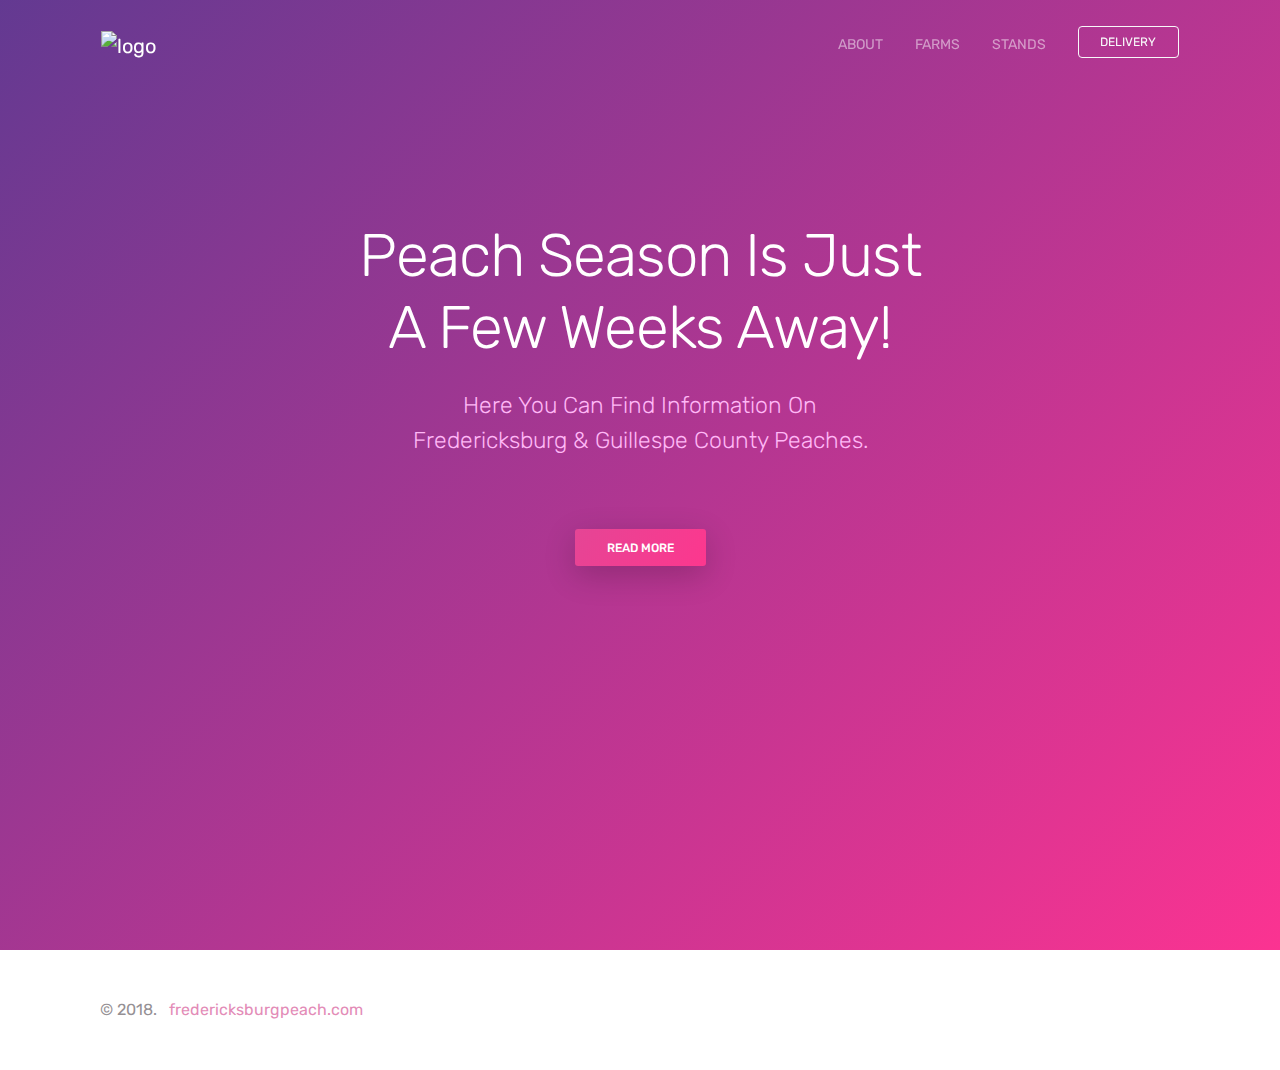
==== index.html @ 7b438104 "Add files via upload" ====
<!doctype html>
<html lang="en">
<!--

Page    : index / MobApp
Version : 1.0
Author  : Colorlib
URI     : https://colorlib.com

 -->

<head>
    <title>Fredericksburg Peach</title>
    <!-- Required meta tags -->
    <meta charset="utf-8">
    <meta name="viewport" content="width=device-width, initial-scale=1, shrink-to-fit=no">
    <meta name="description" content="Mobland - Mobile App Landing Page Template">
    <meta name="keywords" content="HTML5, bootstrap, mobile, app, landing, ios, android, responsive">

    <!-- Font -->
    <link rel="dns-prefetch" href="//fonts.googleapis.com">
    <link href="https://fonts.googleapis.com/css?family=Rubik:300,400,500" rel="stylesheet">

    <!-- Bootstrap CSS -->
    <link rel="stylesheet" href="css/bootstrap.min.css">
    <!-- Themify Icons -->
    <link rel="stylesheet" href="css/themify-icons.css">
    <!-- Owl carousel -->
    <link rel="stylesheet" href="css/owl.carousel.min.css">
    <!-- Main css -->
    <link href="css/style.css" rel="stylesheet">
</head>

<body data-spy="scroll" data-target="#navbar" data-offset="30">

    <!-- Nav Menu -->

    <div class="nav-menu fixed-top">
        <div class="container">
            <div class="row">
                <div class="col-md-12">
                    <nav class="navbar navbar-dark navbar-expand-lg">
                        <a class="navbar-brand" href="index.html"><img src="images/logo.png" class="img-fluid" alt="logo"></a> <button class="navbar-toggler" type="button" data-toggle="collapse" data-target="#navbar" aria-controls="navbar" aria-expanded="false" aria-label="Toggle navigation"> <span class="navbar-toggler-icon"></span> </button>
                        <div class="collapse navbar-collapse" id="navbar">
                            <ul class="navbar-nav ml-auto">
                              <li class="nav-item"> <a class="nav-link" href="about.html">ABOUT</a> </li>
                              <li class="nav-item"> <a class="nav-link" href="farms.html">FARMS</a> </li>
                              <li class="nav-item"> <a class="nav-link" href="stands.html">STANDS</a> </li>
                              <li class="nav-item"><a href="delivery.html" class="btn btn-outline-light my-3 my-sm-0 ml-lg-3">DELIVERY</a></li>
                            </ul>
                        </div>
                    </nav>
                </div>
            </div>
        </div>
    </div>


    <header class="bg-gradient" id="home">
        <div class="container mt-5">
          <br><br><br>  <h1>Peach Season Is Just <br> A Few Weeks Away!</h1>
            <p class="tagline">Here You Can Find Information On <br> Fredericksburg & Guillespe County Peaches.  </p>
            <br><br><br>                <a href="about.html" class="btn btn-primary">Read more</a></div> <br><br><br><br><br> <br><br><br><br><br> <br><br><br><br><br> <br>
        </div>

    </header>


















    <!-- // end .section -->
    <footer class="my-5 text-center">
        <!-- Copyright removal is not prohibited! -->

<div class="container">
                  <div class="col-lg-6 text-center text-lg-left">
        <p class="mb-5">© 2018. <a href="https://fredericksburgpeach.com" class="m-2">fredericksburgpeach.com</a>


      </p>
</div>


  </div>
    </footer>



    <!-- jQuery and Bootstrap -->
    <script src="js/jquery-3.2.1.min.js"></script>
    <script src="js/bootstrap.bundle.min.js"></script>
    <!-- Plugins JS -->
    <script src="js/owl.carousel.min.js"></script>
    <!-- Custom JS -->
    <script src="js/script.js"></script>

</body>

</html>
---- css/themify-icons.css ----
@font-face {
    font-family: 'themify';
    src: url('../fonts/themify.eot?-fvbane');
    src: url('../fonts/themify.eot?#iefix-fvbane') format('embedded-opentype'), url('../fonts/themify.woff?-fvbane') format('woff'), url('../fonts/themify.ttf?-fvbane') format('truetype'), url('../fonts/themify.svg?-fvbane#themify') format('svg');
    font-weight: normal;
    font-style: normal;
}

[class^="ti-"],
[class*=" ti-"] {
    font-family: 'themify';
    speak: none;
    font-style: normal;
    font-weight: normal;
    font-variant: normal;
    text-transform: none;
    line-height: 1;
    /* Better Font Rendering =========== */
    -webkit-font-smoothing: antialiased;
    -moz-osx-font-smoothing: grayscale;
}

.ti-wand:before {
    content: "\e600";
}

.ti-volume:before {
    content: "\e601";
}

.ti-user:before {
    content: "\e602";
}

.ti-unlock:before {
    content: "\e603";
}

.ti-unlink:before {
    content: "\e604";
}

.ti-trash:before {
    content: "\e605";
}

.ti-thought:before {
    content: "\e606";
}

.ti-target:before {
    content: "\e607";
}

.ti-tag:before {
    content: "\e608";
}

.ti-tablet:before {
    content: "\e609";
}

.ti-star:before {
    content: "\e60a";
}

.ti-spray:before {
    content: "\e60b";
}

.ti-signal:before {
    content: "\e60c";
}

.ti-shopping-cart:before {
    content: "\e60d";
}

.ti-shopping-cart-full:before {
    content: "\e60e";
}

.ti-settings:before {
    content: "\e60f";
}

.ti-search:before {
    content: "\e610";
}

.ti-zoom-in:before {
    content: "\e611";
}

.ti-zoom-out:before {
    content: "\e612";
}

.ti-cut:before {
    content: "\e613";
}

.ti-ruler:before {
    content: "\e614";
}

.ti-ruler-pencil:before {
    content: "\e615";
}

.ti-ruler-alt:before {
    content: "\e616";
}

.ti-bookmark:before {
    content: "\e617";
}

.ti-bookmark-alt:before {
    content: "\e618";
}

.ti-reload:before {
    content: "\e619";
}

.ti-plus:before {
    content: "\e61a";
}

.ti-pin:before {
    content: "\e61b";
}

.ti-pencil:before {
    content: "\e61c";
}

.ti-pencil-alt:before {
    content: "\e61d";
}

.ti-paint-roller:before {
    content: "\e61e";
}

.ti-paint-bucket:before {
    content: "\e61f";
}

.ti-na:before {
    content: "\e620";
}

.ti-mobile:before {
    content: "\e621";
}

.ti-minus:before {
    content: "\e622";
}

.ti-medall:before {
    content: "\e623";
}

.ti-medall-alt:before {
    content: "\e624";
}

.ti-marker:before {
    content: "\e625";
}

.ti-marker-alt:before {
    content: "\e626";
}

.ti-arrow-up:before {
    content: "\e627";
}

.ti-arrow-right:before {
    content: "\e628";
}

.ti-arrow-left:before {
    content: "\e629";
}

.ti-arrow-down:before {
    content: "\e62a";
}

.ti-lock:before {
    content: "\e62b";
}

.ti-location-arrow:before {
    content: "\e62c";
}

.ti-link:before {
    content: "\e62d";
}

.ti-layout:before {
    content: "\e62e";
}

.ti-layers:before {
    content: "\e62f";
}

.ti-layers-alt:before {
    content: "\e630";
}

.ti-key:before {
    content: "\e631";
}

.ti-import:before {
    content: "\e632";
}

.ti-image:before {
    content: "\e633";
}

.ti-heart:before {
    content: "\e634";
}

.ti-heart-broken:before {
    content: "\e635";
}

.ti-hand-stop:before {
    content: "\e636";
}

.ti-hand-open:before {
    content: "\e637";
}

.ti-hand-drag:before {
    content: "\e638";
}

.ti-folder:before {
    content: "\e639";
}

.ti-flag:before {
    content: "\e63a";
}

.ti-flag-alt:before {
    content: "\e63b";
}

.ti-flag-alt-2:before {
    content: "\e63c";
}

.ti-eye:before {
    content: "\e63d";
}

.ti-export:before {
    content: "\e63e";
}

.ti-exchange-vertical:before {
    content: "\e63f";
}

.ti-desktop:before {
    content: "\e640";
}

.ti-cup:before {
    content: "\e641";
}

.ti-crown:before {
    content: "\e642";
}

.ti-comments:before {
    content: "\e643";
}

.ti-comment:before {
    content: "\e644";
}

.ti-comment-alt:before {
    content: "\e645";
}

.ti-close:before {
    content: "\e646";
}

.ti-clip:before {
    content: "\e647";
}

.ti-angle-up:before {
    content: "\e648";
}

.ti-angle-right:before {
    content: "\e649";
}

.ti-angle-left:before {
    content: "\e64a";
}

.ti-angle-down:before {
    content: "\e64b";
}

.ti-check:before {
    content: "\e64c";
}

.ti-check-box:before {
    content: "\e64d";
}

.ti-camera:before {
    content: "\e64e";
}

.ti-announcement:before {
    content: "\e64f";
}

.ti-brush:before {
    content: "\e650";
}

.ti-briefcase:before {
    content: "\e651";
}

.ti-bolt:before {
    content: "\e652";
}

.ti-bolt-alt:before {
    content: "\e653";
}

.ti-blackboard:before {
    content: "\e654";
}

.ti-bag:before {
    content: "\e655";
}

.ti-move:before {
    content: "\e656";
}

.ti-arrows-vertical:before {
    content: "\e657";
}

.ti-arrows-horizontal:before {
    content: "\e658";
}

.ti-fullscreen:before {
    content: "\e659";
}

.ti-arrow-top-right:before {
    content: "\e65a";
}

.ti-arrow-top-left:before {
    content: "\e65b";
}

.ti-arrow-circle-up:before {
    content: "\e65c";
}

.ti-arrow-circle-right:before {
    content: "\e65d";
}

.ti-arrow-circle-left:before {
    content: "\e65e";
}

.ti-arrow-circle-down:before {
    content: "\e65f";
}

.ti-angle-double-up:before {
    content: "\e660";
}

.ti-angle-double-right:before {
    content: "\e661";
}

.ti-angle-double-left:before {
    content: "\e662";
}

.ti-angle-double-down:before {
    content: "\e663";
}

.ti-zip:before {
    content: "\e664";
}

.ti-world:before {
    content: "\e665";
}

.ti-wheelchair:before {
    content: "\e666";
}

.ti-view-list:before {
    content: "\e667";
}

.ti-view-list-alt:before {
    content: "\e668";
}

.ti-view-grid:before {
    content: "\e669";
}

.ti-uppercase:before {
    content: "\e66a";
}

.ti-upload:before {
    content: "\e66b";
}

.ti-underline:before {
    content: "\e66c";
}

.ti-truck:before {
    content: "\e66d";
}

.ti-timer:before {
    content: "\e66e";
}

.ti-ticket:before {
    content: "\e66f";
}

.ti-thumb-up:before {
    content: "\e670";
}

.ti-thumb-down:before {
    content: "\e671";
}

.ti-text:before {
    content: "\e672";
}

.ti-stats-up:before {
    content: "\e673";
}

.ti-stats-down:before {
    content: "\e674";
}

.ti-split-v:before {
    content: "\e675";
}

.ti-split-h:before {
    content: "\e676";
}

.ti-smallcap:before {
    content: "\e677";
}

.ti-shine:before {
    content: "\e678";
}

.ti-shift-right:before {
    content: "\e679";
}

.ti-shift-left:before {
    content: "\e67a";
}

.ti-shield:before {
    content: "\e67b";
}

.ti-notepad:before {
    content: "\e67c";
}

.ti-server:before {
    content: "\e67d";
}

.ti-quote-right:before {
    content: "\e67e";
}

.ti-quote-left:before {
    content: "\e67f";
}

.ti-pulse:before {
    content: "\e680";
}

.ti-printer:before {
    content: "\e681";
}

.ti-power-off:before {
    content: "\e682";
}

.ti-plug:before {
    content: "\e683";
}

.ti-pie-chart:before {
    content: "\e684";
}

.ti-paragraph:before {
    content: "\e685";
}

.ti-panel:before {
    content: "\e686";
}

.ti-package:before {
    content: "\e687";
}

.ti-music:before {
    content: "\e688";
}

.ti-music-alt:before {
    content: "\e689";
}

.ti-mouse:before {
    content: "\e68a";
}

.ti-mouse-alt:before {
    content: "\e68b";
}

.ti-money:before {
    content: "\e68c";
}

.ti-microphone:before {
    content: "\e68d";
}

.ti-menu:before {
    content: "\e68e";
}

.ti-menu-alt:before {
    content: "\e68f";
}

.ti-map:before {
    content: "\e690";
}

.ti-map-alt:before {
    content: "\e691";
}

.ti-loop:before {
    content: "\e692";
}

.ti-location-pin:before {
    content: "\e693";
}

.ti-list:before {
    content: "\e694";
}

.ti-light-bulb:before {
    content: "\e695";
}

.ti-Italic:before {
    content: "\e696";
}

.ti-info:before {
    content: "\e697";
}

.ti-infinite:before {
    content: "\e698";
}

.ti-id-badge:before {
    content: "\e699";
}

.ti-hummer:before {
    content: "\e69a";
}

.ti-home:before {
    content: "\e69b";
}

.ti-help:before {
    content: "\e69c";
}

.ti-headphone:before {
    content: "\e69d";
}

.ti-harddrives:before {
    content: "\e69e";
}

.ti-harddrive:before {
    content: "\e69f";
}

.ti-gift:before {
    content: "\e6a0";
}

.ti-game:before {
    content: "\e6a1";
}

.ti-filter:before {
    content: "\e6a2";
}

.ti-files:before {
    content: "\e6a3";
}

.ti-file:before {
    content: "\e6a4";
}

.ti-eraser:before {
    content: "\e6a5";
}

.ti-envelope:before {
    content: "\e6a6";
}

.ti-download:before {
    content: "\e6a7";
}

.ti-direction:before {
    content: "\e6a8";
}

.ti-direction-alt:before {
    content: "\e6a9";
}

.ti-dashboard:before {
    content: "\e6aa";
}

.ti-control-stop:before {
    content: "\e6ab";
}

.ti-control-shuffle:before {
    content: "\e6ac";
}

.ti-control-play:before {
    content: "\e6ad";
}

.ti-control-pause:before {
    content: "\e6ae";
}

.ti-control-forward:before {
    content: "\e6af";
}

.ti-control-backward:before {
    content: "\e6b0";
}

.ti-cloud:before {
    content: "\e6b1";
}

.ti-cloud-up:before {
    content: "\e6b2";
}

.ti-cloud-down:before {
    content: "\e6b3";
}

.ti-clipboard:before {
    content: "\e6b4";
}

.ti-car:before {
    content: "\e6b5";
}

.ti-calendar:before {
    content: "\e6b6";
}

.ti-book:before {
    content: "\e6b7";
}

.ti-bell:before {
    content: "\e6b8";
}

.ti-basketball:before {
    content: "\e6b9";
}

.ti-bar-chart:before {
    content: "\e6ba";
}

.ti-bar-chart-alt:before {
    content: "\e6bb";
}

.ti-back-right:before {
    content: "\e6bc";
}

.ti-back-left:before {
    content: "\e6bd";
}

.ti-arrows-corner:before {
    content: "\e6be";
}

.ti-archive:before {
    content: "\e6bf";
}

.ti-anchor:before {
    content: "\e6c0";
}

.ti-align-right:before {
    content: "\e6c1";
}

.ti-align-left:before {
    content: "\e6c2";
}

.ti-align-justify:before {
    content: "\e6c3";
}

.ti-align-center:before {
    content: "\e6c4";
}

.ti-alert:before {
    content: "\e6c5";
}

.ti-alarm-clock:before {
    content: "\e6c6";
}

.ti-agenda:before {
    content: "\e6c7";
}

.ti-write:before {
    content: "\e6c8";
}

.ti-window:before {
    content: "\e6c9";
}

.ti-widgetized:before {
    content: "\e6ca";
}

.ti-widget:before {
    content: "\e6cb";
}

.ti-widget-alt:before {
    content: "\e6cc";
}

.ti-wallet:before {
    content: "\e6cd";
}

.ti-video-clapper:before {
    content: "\e6ce";
}

.ti-video-camera:before {
    content: "\e6cf";
}

.ti-vector:before {
    content: "\e6d0";
}

.ti-themify-logo:before {
    content: "\e6d1";
}

.ti-themify-favicon:before {
    content: "\e6d2";
}

.ti-themify-favicon-alt:before {
    content: "\e6d3";
}

.ti-support:before {
    content: "\e6d4";
}

.ti-stamp:before {
    content: "\e6d5";
}

.ti-split-v-alt:before {
    content: "\e6d6";
}

.ti-slice:before {
    content: "\e6d7";
}

.ti-shortcode:before {
    content: "\e6d8";
}

.ti-shift-right-alt:before {
    content: "\e6d9";
}

.ti-shift-left-alt:before {
    content: "\e6da";
}

.ti-ruler-alt-2:before {
    content: "\e6db";
}

.ti-receipt:before {
    content: "\e6dc";
}

.ti-pin2:before {
    content: "\e6dd";
}

.ti-pin-alt:before {
    content: "\e6de";
}

.ti-pencil-alt2:before {
    content: "\e6df";
}

.ti-palette:before {
    content: "\e6e0";
}

.ti-more:before {
    content: "\e6e1";
}

.ti-more-alt:before {
    content: "\e6e2";
}

.ti-microphone-alt:before {
    content: "\e6e3";
}

.ti-magnet:before {
    content: "\e6e4";
}

.ti-line-double:before {
    content: "\e6e5";
}

.ti-line-dotted:before {
    content: "\e6e6";
}

.ti-line-dashed:before {
    content: "\e6e7";
}

.ti-layout-width-full:before {
    content: "\e6e8";
}

.ti-layout-width-default:before {
    content: "\e6e9";
}

.ti-layout-width-default-alt:before {
    content: "\e6ea";
}

.ti-layout-tab:before {
    content: "\e6eb";
}

.ti-layout-tab-window:before {
    content: "\e6ec";
}

.ti-layout-tab-v:before {
    content: "\e6ed";
}

.ti-layout-tab-min:before {
    content: "\e6ee";
}

.ti-layout-slider:before {
    content: "\e6ef";
}

.ti-layout-slider-alt:before {
    content: "\e6f0";
}

.ti-layout-sidebar-right:before {
    content: "\e6f1";
}

.ti-layout-sidebar-none:before {
    content: "\e6f2";
}

.ti-layout-sidebar-left:before {
    content: "\e6f3";
}

.ti-layout-placeholder:before {
    content: "\e6f4";
}

.ti-layout-menu:before {
    content: "\e6f5";
}

.ti-layout-menu-v:before {
    content: "\e6f6";
}

.ti-layout-menu-separated:before {
    content: "\e6f7";
}

.ti-layout-menu-full:before {
    content: "\e6f8";
}

.ti-layout-media-right-alt:before {
    content: "\e6f9";
}

.ti-layout-media-right:before {
    content: "\e6fa";
}

.ti-layout-media-overlay:before {
    content: "\e6fb";
}

.ti-layout-media-overlay-alt:before {
    content: "\e6fc";
}

.ti-layout-media-overlay-alt-2:before {
    content: "\e6fd";
}

.ti-layout-media-left-alt:before {
    content: "\e6fe";
}

.ti-layout-media-left:before {
    content: "\e6ff";
}

.ti-layout-media-center-alt:before {
    content: "\e700";
}

.ti-layout-media-center:before {
    content: "\e701";
}

.ti-layout-list-thumb:before {
    content: "\e702";
}

.ti-layout-list-thumb-alt:before {
    content: "\e703";
}

.ti-layout-list-post:before {
    content: "\e704";
}

.ti-layout-list-large-image:before {
    content: "\e705";
}

.ti-layout-line-solid:before {
    content: "\e706";
}

.ti-layout-grid4:before {
    content: "\e707";
}

.ti-layout-grid3:before {
    content: "\e708";
}

.ti-layout-grid2:before {
    content: "\e709";
}

.ti-layout-grid2-thumb:before {
    content: "\e70a";
}

.ti-layout-cta-right:before {
    content: "\e70b";
}

.ti-layout-cta-left:before {
    content: "\e70c";
}

.ti-layout-cta-center:before {
    content: "\e70d";
}

.ti-layout-cta-btn-right:before {
    content: "\e70e";
}

.ti-layout-cta-btn-left:before {
    content: "\e70f";
}

.ti-layout-column4:before {
    content: "\e710";
}

.ti-layout-column3:before {
    content: "\e711";
}

.ti-layout-column2:before {
    content: "\e712";
}

.ti-layout-accordion-separated:before {
    content: "\e713";
}

.ti-layout-accordion-merged:before {
    content: "\e714";
}

.ti-layout-accordion-list:before {
    content: "\e715";
}

.ti-ink-pen:before {
    content: "\e716";
}

.ti-info-alt:before {
    content: "\e717";
}

.ti-help-alt:before {
    content: "\e718";
}

.ti-headphone-alt:before {
    content: "\e719";
}

.ti-hand-point-up:before {
    content: "\e71a";
}

.ti-hand-point-right:before {
    content: "\e71b";
}

.ti-hand-point-left:before {
    content: "\e71c";
}

.ti-hand-point-down:before {
    content: "\e71d";
}

.ti-gallery:before {
    content: "\e71e";
}

.ti-face-smile:before {
    content: "\e71f";
}

.ti-face-sad:before {
    content: "\e720";
}

.ti-credit-card:before {
    content: "\e721";
}

.ti-control-skip-forward:before {
    content: "\e722";
}

.ti-control-skip-backward:before {
    content: "\e723";
}

.ti-control-record:before {
    content: "\e724";
}

.ti-control-eject:before {
    content: "\e725";
}

.ti-comments-smiley:before {
    content: "\e726";
}

.ti-brush-alt:before {
    content: "\e727";
}

.ti-youtube:before {
    content: "\e728";
}

.ti-vimeo:before {
    content: "\e729";
}

.ti-twitter:before {
    content: "\e72a";
}

.ti-time:before {
    content: "\e72b";
}

.ti-tumblr:before {
    content: "\e72c";
}

.ti-skype:before {
    content: "\e72d";
}

.ti-share:before {
    content: "\e72e";
}

.ti-share-alt:before {
    content: "\e72f";
}

.ti-rocket:before {
    content: "\e730";
}

.ti-pinterest:before {
    content: "\e731";
}

.ti-new-window:before {
    content: "\e732";
}

.ti-microsoft:before {
    content: "\e733";
}

.ti-list-ol:before {
    content: "\e734";
}

.ti-linkedin:before {
    content: "\e735";
}

.ti-layout-sidebar-2:before {
    content: "\e736";
}

.ti-layout-grid4-alt:before {
    content: "\e737";
}

.ti-layout-grid3-alt:before {
    content: "\e738";
}

.ti-layout-grid2-alt:before {
    content: "\e739";
}

.ti-layout-column4-alt:before {
    content: "\e73a";
}

.ti-layout-column3-alt:before {
    content: "\e73b";
}

.ti-layout-column2-alt:before {
    content: "\e73c";
}

.ti-instagram:before {
    content: "\e73d";
}

.ti-google:before {
    content: "\e73e";
}

.ti-github:before {
    content: "\e73f";
}

.ti-flickr:before {
    content: "\e740";
}

.ti-facebook:before {
    content: "\e741";
}

.ti-dropbox:before {
    content: "\e742";
}

.ti-dribbble:before {
    content: "\e743";
}

.ti-apple:before {
    content: "\e744";
}

.ti-android:before {
    content: "\e745";
}

.ti-save:before {
    content: "\e746";
}

.ti-save-alt:before {
    content: "\e747";
}

.ti-yahoo:before {
    content: "\e748";
}

.ti-wordpress:before {
    content: "\e749";
}

.ti-vimeo-alt:before {
    content: "\e74a";
}

.ti-twitter-alt:before {
    content: "\e74b";
}

.ti-tumblr-alt:before {
    content: "\e74c";
}

.ti-trello:before {
    content: "\e74d";
}

.ti-stack-overflow:before {
    content: "\e74e";
}

.ti-soundcloud:before {
    content: "\e74f";
}

.ti-sharethis:before {
    content: "\e750";
}

.ti-sharethis-alt:before {
    content: "\e751";
}

.ti-reddit:before {
    content: "\e752";
}

.ti-pinterest-alt:before {
    content: "\e753";
}

.ti-microsoft-alt:before {
    content: "\e754";
}

.ti-linux:before {
    content: "\e755";
}

.ti-jsfiddle:before {
    content: "\e756";
}

.ti-joomla:before {
    content: "\e757";
}

.ti-html5:before {
    content: "\e758";
}

.ti-flickr-alt:before {
    content: "\e759";
}

.ti-email:before {
    content: "\e75a";
}

.ti-drupal:before {
    content: "\e75b";
}

.ti-dropbox-alt:before {
    content: "\e75c";
}

.ti-css3:before {
    content: "\e75d";
}

.ti-rss:before {
    content: "\e75e";
}

.ti-rss-alt:before {
    content: "\e75f";
}

.ti-lg {
    font-size: 1.33333333em;
    line-height: 0.75em;
    vertical-align: -15%;
}

.ti-2x {
    font-size: 2em;
}

.ti-3x {
    font-size: 3em;
}

.ti-4x {
    font-size: 4em;
}

.ti-5x {
    font-size: 5em;
}
---- css/style.css ----
@charset "UTF-8";

/*

Style   : MobApp CSS
Version : 1.0
Author  : Surjith S M
URI     : https://surjithctly.in/

Copyright © All rights Reserved

*/


/*------------------------
[TABLE OF CONTENTS]

1. GLOBAL STYLES
2. NAVBAR
3. HERO
4. TABS
5. TESTIMONIALS
6. IMAGE GALLERY
7. PRICING
8. CALL TO ACTION
9. FOOTER

------------------------*/


/* GLOBAL
----------------------*/

body {
    font-family: 'Rubik', sans-serif;
    position: relative;
}

a {
    color: #e38cb7;
}

a:hover,
a:focus {
    color: #d6619c;
}

h1 {
    font-size: 60px;
    font-weight: 300;
    letter-spacing: -1px;
    margin-bottom: 1.5rem;
}

h2 {
    font-size: 45px;
    font-weight: 300;
    color: #633991;
    letter-spacing: -1px;
    margin-bottom: 1rem;
}

h3 {
    color: #633991;
    font-size: 33px;
    font-weight: 500;
}

h4 {
    font-size: 20px;
    font-weight: 500;
    color: #633991;
}

h5 {
    font-size: 28px;
    font-weight: 300;
    color: #633991;
    margin-bottom: 0.7rem;
}

p {
    color: #959094;
}

p.lead {
    color: #e38cb7;
    margin-bottom: 2rem;
}

.text-primary {
    color: #e38cb7 !important;
}

.light-font {
    font-weight: 300;
}

.btn {
    font-size: 12px;
    font-weight: 400;
    text-transform: uppercase;
    padding: 0.375rem 1.35rem;
    transition: all 0.3s ease;
}

.btn-outline-light:hover {
    color: #d6619c;
}

.btn-primary {
    border-radius: 3px;
    background-image: -moz-linear-gradient( 122deg, #e54595 0%, #fd378e 100%);
    background-image: -webkit-linear-gradient( 122deg, #e54595 0%, #fd378e 100%);
    background-image: -ms-linear-gradient( 122deg, #e54595 0%, #fd378e 100%);
    background-image: linear-gradient( 122deg, #e54595 0%, #fd378e 100%);
    box-shadow: 0px 9px 32px 0px rgba(0, 0, 0, 0.2);
    font-weight: 500;
    padding: 0.6rem 2rem;
    border: 0;
}

.btn-primary:hover,
.btn-primary:focus,
.btn-primary:active,
.btn-primary:not([disabled]):not(.disabled).active,
.btn-primary:not([disabled]):not(.disabled):active,
.show>.btn-primary.dropdown-toggle {
    background-image: linear-gradient( 122deg, #fd378e 0%, #e54595 100%);
    box-shadow: 0px 9px 32px 0px rgba(0, 0, 0, 0.3);
    color: #FFF;
}

.btn-light {
    border-radius: 3px;
    background: #FFF;
    box-shadow: 0px 9px 32px 0px rgba(0, 0, 0, 0.26);
    font-size: 14px;
    font-weight: 500;
    color: #633991;
    margin: 0.5rem;
    padding: 0.7rem 1.6rem;
    line-height: 1.8;
}

.btn-group-lg>.btn,
.btn-lg {
    padding: 0.8rem 1rem;
    font-size: 15px;
}

.light-bg {
    background-color: #faf6fb;
}

.section {
    padding: 80px 0;
}

.section-title {
    text-align: center;
    margin-bottom: 3rem;
}

.section-title small {
    color: #998a9b;
}

@media (max-width:767px) {
    h1 {
        font-size: 40px;
    }
    h2 {
        font-size: 30px;
    }
}


/* NAVBAR
----------------------*/

.nav-menu {
    padding: 1rem 0;
    transition: all 0.3s ease;
}

.nav-menu.is-scrolling,
.nav-menu.menu-is-open {
    background-color: rgb(74, 13, 143);
    background: -moz-linear-gradient(135deg, rgb(74, 13, 143) 0%, rgb(250, 42, 143) 100%);
    background: -webkit-linear-gradient(135deg, rgb(74, 13, 143) 0%, rgb(250, 42, 143) 100%);
    background: linear-gradient(135deg, rgb(74, 13, 143) 0%, rgb(250, 42, 143) 100%);
    -webkit-box-shadow: 0px 5px 23px 0px rgba(0, 0, 0, 0.1);
    -moz-box-shadow: 0px 5px 23px 0px rgba(0, 0, 0, 0.1);
    box-shadow: 0px 5px 23px 0px rgba(0, 0, 0, 0.1);
}

.nav-menu.is-scrolling {
    padding: 0;
}

.navbar-nav .nav-link {
    position: relative;
}

@media (min-width: 992px) {
    .navbar-expand-lg .navbar-nav .nav-link {
        padding-right: 1rem;
        padding-left: 1rem;
        font-size: 14px;
    }
    .navbar-nav>.nav-item>.nav-link.active:after {
        content: "";
        border-bottom: 2px solid #cd99d4;
        left: 1rem;
        right: 1rem;
        bottom: 5px;
        height: 1px;
        position: absolute;
    }
}

@media (max-width:991px) {
    .navbar-nav.is-scrolling {
        padding-bottom: 1rem;
    }
    .navbar-nav .nav-item {
        text-align: center;
    }
}


/* HERO
----------------------*/

header {
    padding: 100px 0 0;
    text-align: center;
    color: #FFF;
}

.bg-gradient {
    background-image: -moz-linear-gradient( 135deg, rgba(60, 8, 118, 0.8) 0%, rgba(250, 0, 118, 0.8) 100%);
    background-image: -webkit-linear-gradient( 135deg, rgba(60, 8, 118, 0.8) 0%, rgba(250, 0, 118, 0.8) 100%);
    background-image: -ms-linear-gradient( 135deg, rgba(60, 8, 118, 0.8) 0%, rgba(250, 0, 118, 0.8) 100%);
    background-image: linear-gradient( 135deg, rgba(60, 8, 118, 0.8) 0%, rgba(250, 0, 118, 0.8) 100%);
}

.tagline {
    font-size: 23px;
    font-weight: 300;
    color: #ffb8f6;
    max-width: 800px;
    margin: 0 auto;
}

.img-holder {
    height: 0;
    padding-bottom: 33%;
    overflow: hidden;
}

@media (max-width:1200px) {
    .img-holder {
        padding-bottom: 50%;
    }
}

@media (max-width:767px) {
    .tagline {
        font-size: 17px;
    }
    .img-holder {
        padding-bottom: 100%;
    }
}


/* FEATURES
----------------------*/

.gradient-fill:before {
    color: #fc73b4;
    background: -moz-linear-gradient(top, #9477b4 0%, #fc73b4 100%);
    background: -webkit-linear-gradient(top, #9477b4 0%, #fc73b4 100%);
    background: linear-gradient(to bottom, #9477b4 0%, #fc73b4 100%);
    -webkit-background-clip: text;
    background-clip: text;
    -webkit-text-fill-color: transparent;
}

.card.features {
    border: 0;
    border-radius: 3px;
    box-shadow: 0px 5px 7px 0px rgba(0, 0, 0, 0.04);
    transition: all 0.3s ease;
}

@media (max-width:991px) {
    .card.features {
        margin-bottom: 2rem;
    }
    [class^="col-"]:last-child .card.features {
        margin-bottom: 0;
    }
}

.card.features:before {
    content: "";
    position: absolute;
    width: 3px;
    color: #fc73b4;
    background: -moz-linear-gradient(top, #9477b4 0%, #fc73b4 100%);
    background: -webkit-linear-gradient(top, #9477b4 0%, #fc73b4 100%);
    background: linear-gradient(to bottom, #9477b4 0%, #fc73b4 100%);
    top: 0;
    bottom: 0;
    left: 0;
}

.card-text {
    font-size: 14px;
}

.card.features:hover {
    transform: translateY(-3px);
    -moz-box-shadow: 0px 5px 30px 0px rgba(0, 0, 0, 0.08);
    -webkit-box-shadow: 0px 5px 30px 0px rgba(0, 0, 0, 0.08);
    box-shadow: 0px 5px 30px 0px rgba(0, 0, 0, 0.08);
}

.box-icon {
    box-shadow: 0px 0px 43px 0px rgba(0, 0, 0, 0.14);
    padding: 10px;
    width: 70px;
    border-radius: 3px;
    margin-bottom: 1.5rem;
    background-color: #FFF;
}

.circle-icon {
    box-shadow: 0px 9px 32px 0px rgba(0, 0, 0, 0.07);
    padding: 10px;
    width: 100px;
    height: 100px;
    border-radius: 50%;
    margin-bottom: 1.5rem;
    background-color: #FFF;
    color: #f5378e;
    font-size: 48px;
    text-align: center;
    line-height: 80px;
    font-weight: 300;
    transition: all 0.3s ease;
}

@media (max-width:992px) {
    .circle-icon {
        width: 70px;
        height: 70px;
        font-size: 28px;
        line-height: 50px;
    }
}

.ui-steps li:hover .circle-icon {
    background-image: -moz-linear-gradient( 122deg, #e6388e 0%, #fb378e 100%);
    background-image: -webkit-linear-gradient( 122deg, #e6388e 0%, #fb378e 100%);
    background-image: -ms-linear-gradient( 122deg, #e6388e 0%, #fb378e 100%);
    background-image: linear-gradient( 122deg, #e6388e 0%, #fb378e 100%);
    box-shadow: 0px 9px 32px 0px rgba(0, 0, 0, 0.09);
    color: #FFF;
}

.ui-steps li {
    padding: 15px 0;
}

.ui-steps li:not(:last-child) {
    border-bottom: 1px solid #f8e3f0;
}

.perspective-phone {
    position: relative;
    z-index: -1;
}

@media (min-width:992px) {
    .perspective-phone {
        margin-top: -150px;
    }
}


/*  TABS
----------------------*/

.tab-content {
    border-bottom-right-radius: 3px;
    border-bottom-left-radius: 3px;
    background-color: #FFF;
    box-shadow: 0px 5px 7px 0px rgba(0, 0, 0, 0.04);
    padding: 3rem;
}

@media (max-width:992px) {
    .tab-content {
        padding: 1.5rem;
    }
}

.tab-content p {
    line-height: 1.8;
}

.tab-content h2 {
    margin-bottom: 0.5rem;
}

.nav-tabs {
    border-bottom: 0;
}

.nav-tabs .nav-item .nav-link,
.nav-tabs .nav-link:focus,
.nav-tabs .nav-link:hover {
    padding: 1rem 1rem;
    border-color: #faf6fb #faf6fb #FFF;
    font-size: 19px;
    color: #b5a4c8;
    background: #f5eff7;
}

.nav-tabs .nav-link.active {
    background: #FFF;
    border-top-width: 3px;
    border-color: #ce75b4 #faf6fb #FFF;
    color: #633991;
}


/*  TESTIMONIALS
----------------------*/

.owl-carousel .owl-item img.client-img {
    width: 110px;
    margin: 30px auto;
    border-radius: 50%;
    box-shadow: 0px 9px 32px 0px rgba(0, 0, 0, 0.07);
}

.testimonials-single {
    text-align: center;
    max-width: 80%;
    margin: 0 auto;
}

.blockquote {
    color: #7a767a;
    font-weight: 300;
}

.owl-next.disabled,
.owl-prev.disabled {
    opacity: 0.5;
}

.owl-prev,
.owl-next {
    position: absolute;
    top: 50%;
    transform: translateY(-50%);
}

.owl-prev {
    left: 0;
}

.owl-next {
    right: 0;
}

.owl-theme .owl-nav.disabled+.owl-dots {
    margin-top: 60px;
}

.owl-theme .owl-dots .owl-dot span {
    background: #e7d9eb;
    width: 35px;
    height: 8px;
    border-radius: 10px;
    transition: all 0.3s ease-in;
}

.owl-theme .owl-dots .owl-dot:hover span {
    background: #ff487e;
}

.owl-theme .owl-dots .owl-dot.active span {
    background: #ff487e;
    box-shadow: 0px 9px 32px 0px rgba(0, 0, 0, 0.07);
}


/*  IMAGE GALLERY
----------------------*/

.img-gallery .owl-item {
    box-shadow: 0px 9px 32px 0px rgba(0, 0, 0, 0.07);
    transform: scale(0.8);
    transition: all 0.3s ease-in;
}

.img-gallery .owl-item.center {
    transform: scale(1);
}


/*  PRICING
----------------------*/

@media (max-width:992px) {
    .card-deck {
        -ms-flex-direction: column;
        flex-direction: column;
    }
    .card-deck .card {
        margin-bottom: 15px;
    }
}

.card.pricing {
    border: 1px solid #f1eef1;
}

.card.pricing.popular {
    border-top-width: 3px;
    border-color: #ce75b4 #faf6fb #FFF;
    box-shadow: 0px 12px 59px 0px rgba(36, 7, 31, 0.11);
    color: #633991;
}

.card.pricing .card-head {
    text-align: center;
    padding: 40px 0 20px;
}

.card.pricing .card-head .price {
    display: block;
    font-size: 45px;
    font-weight: 300;
    color: #633991;
}

.card.pricing .card-head .price sub {
    bottom: 0;
    font-size: 55%;
}

.card.pricing .list-group-item {
    border: 0;
    text-align: center;
    color: #959094;
    padding: 1.05rem 1.25rem;
}

.card.pricing .list-group-item del {
    color: #d9d3d8;
}

.card.pricing .card-body {
    padding: 1.75rem;
}


/*  CALL TO ACTION
----------------------*/

.call-to-action {
    text-align: center;
    color: #FFF;
    margin: 3rem 0;
}

.call-to-action .box-icon {
    margin-left: auto;
    margin-right: auto;
    border-radius: 5px;
    transform: scale(0.85);
    margin-bottom: 2.5rem;
}

.call-to-action h2 {
    color: #FFF;
}

.call-to-action .tagline {
    font-size: 16px;
    font-weight: 300;
    color: #ffb8f6;
    max-width: 650px;
    margin: 0 auto;
}

.btn-light img {
    margin-right: 0.4rem;
    vertical-align: text-bottom;
}


/*  FOOTER
----------------------*/

.social-icons {
    text-align: right;
}

.social-icons a {
    background-color: #FFF;
    box-shadow: 0px 0px 21px 0px rgba(0, 0, 0, 0.05);
    width: 50px;
    height: 50px;
    display: inline-block;
    text-align: center;
    line-height: 50px;
    margin: 0 0.3rem;
    border-radius: 5px;
    color: #f4c9e2;
    transition: all 0.3s ease;
}

.social-icons a:hover {
    text-decoration: none;
    color: #e38cb7;
}

@media (max-width:991px) {
    .social-icons {
        text-align: center;
        margin-top: 2rem;
    }
}










.single-blog {
    overflow: hidden;
    border-radius: 5px;
    -webkit-box-shadow: 10px 15px 50px -10px rgba(0, 0, 0, 0.1);
    box-shadow: 10px 15px 50px -10px rgba(0, 0, 0, 0.1);

}

.single-blog h3 {
    font-size: 18px;
}


.single-blog .blog-meta {
    list-style: none;
    margin: 0;
    padding: 0;
    margin-top: 10px;
    margin-bottom: 30px;
}

.single-blog .blog-meta li {
    display: inline-block;
    margin-right: 15px;
}

.single-blog .blog-meta li span {
    margin-right: 5px;
}

.single-blog .blog-content {
    padding: 40px 20px;
    background-color: #ffffff
}
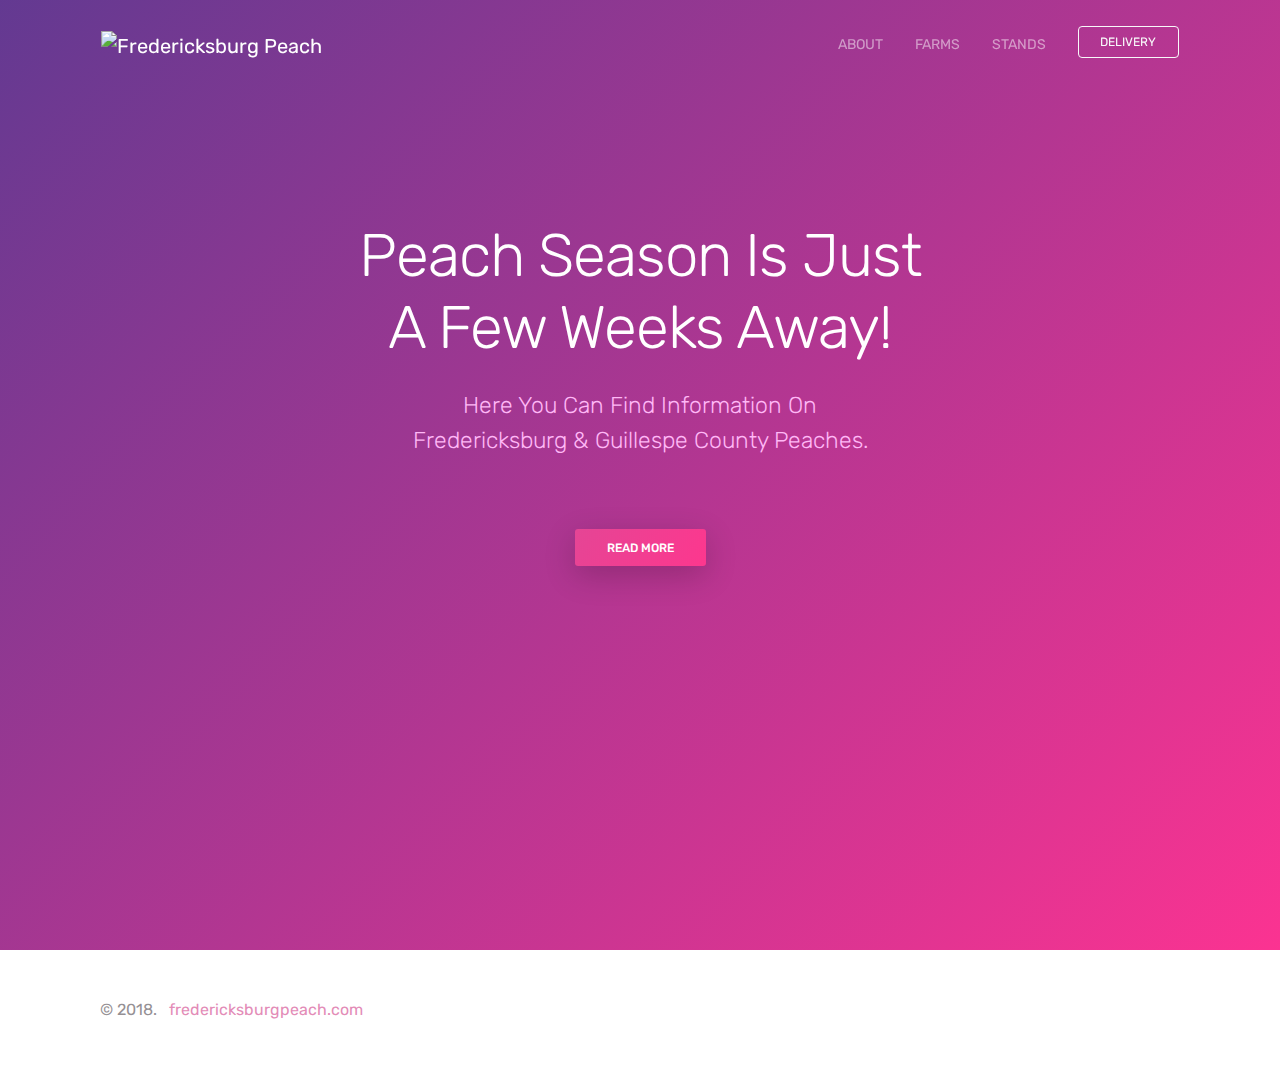
==== commit fe73ca0d: "Update index.html" ====
--- a/index.html
+++ b/index.html
@@ -40,7 +40,7 @@
             <div class="row">
                 <div class="col-md-12">
                     <nav class="navbar navbar-dark navbar-expand-lg">
-                        <a class="navbar-brand" href="index.html"><img src="images/logo.png" class="img-fluid" alt="logo"></a> <button class="navbar-toggler" type="button" data-toggle="collapse" data-target="#navbar" aria-controls="navbar" aria-expanded="false" aria-label="Toggle navigation"> <span class="navbar-toggler-icon"></span> </button>
+                        <a class="navbar-brand" href="index.html"><img src="images/logo.png" class="img-fluid" alt="Fredericksburg Peach"></a> <button class="navbar-toggler" type="button" data-toggle="collapse" data-target="#navbar" aria-controls="navbar" aria-expanded="false" aria-label="Toggle navigation"> <span class="navbar-toggler-icon"></span> </button>
                         <div class="collapse navbar-collapse" id="navbar">
                             <ul class="navbar-nav ml-auto">
                               <li class="nav-item"> <a class="nav-link" href="about.html">ABOUT</a> </li>
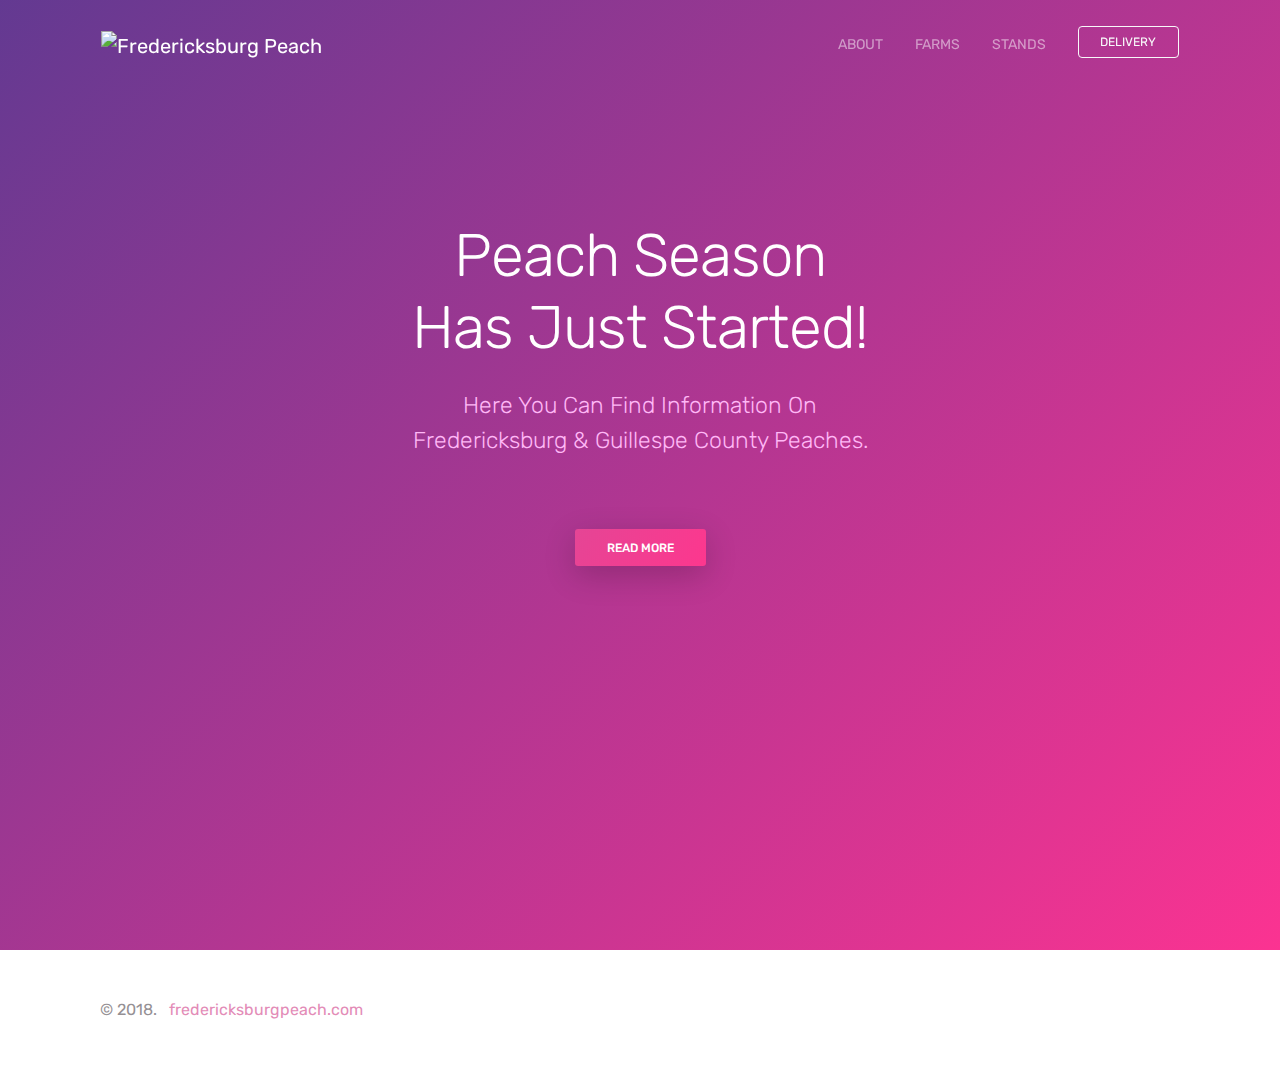
==== commit d4118eed: "Update index.html" ====
--- a/index.html
+++ b/index.html
@@ -58,7 +58,7 @@
 
     <header class="bg-gradient" id="home">
         <div class="container mt-5">
-          <br><br><br>  <h1>Peach Season Is Just <br> A Few Weeks Away!</h1>
+          <br><br><br>  <h1>Peach Season<br> Has Just Started!</h1>
             <p class="tagline">Here You Can Find Information On <br> Fredericksburg & Guillespe County Peaches.  </p>
             <br><br><br>                <a href="about.html" class="btn btn-primary">Read more</a></div> <br><br><br><br><br> <br><br><br><br><br> <br><br><br><br><br> <br>
         </div>
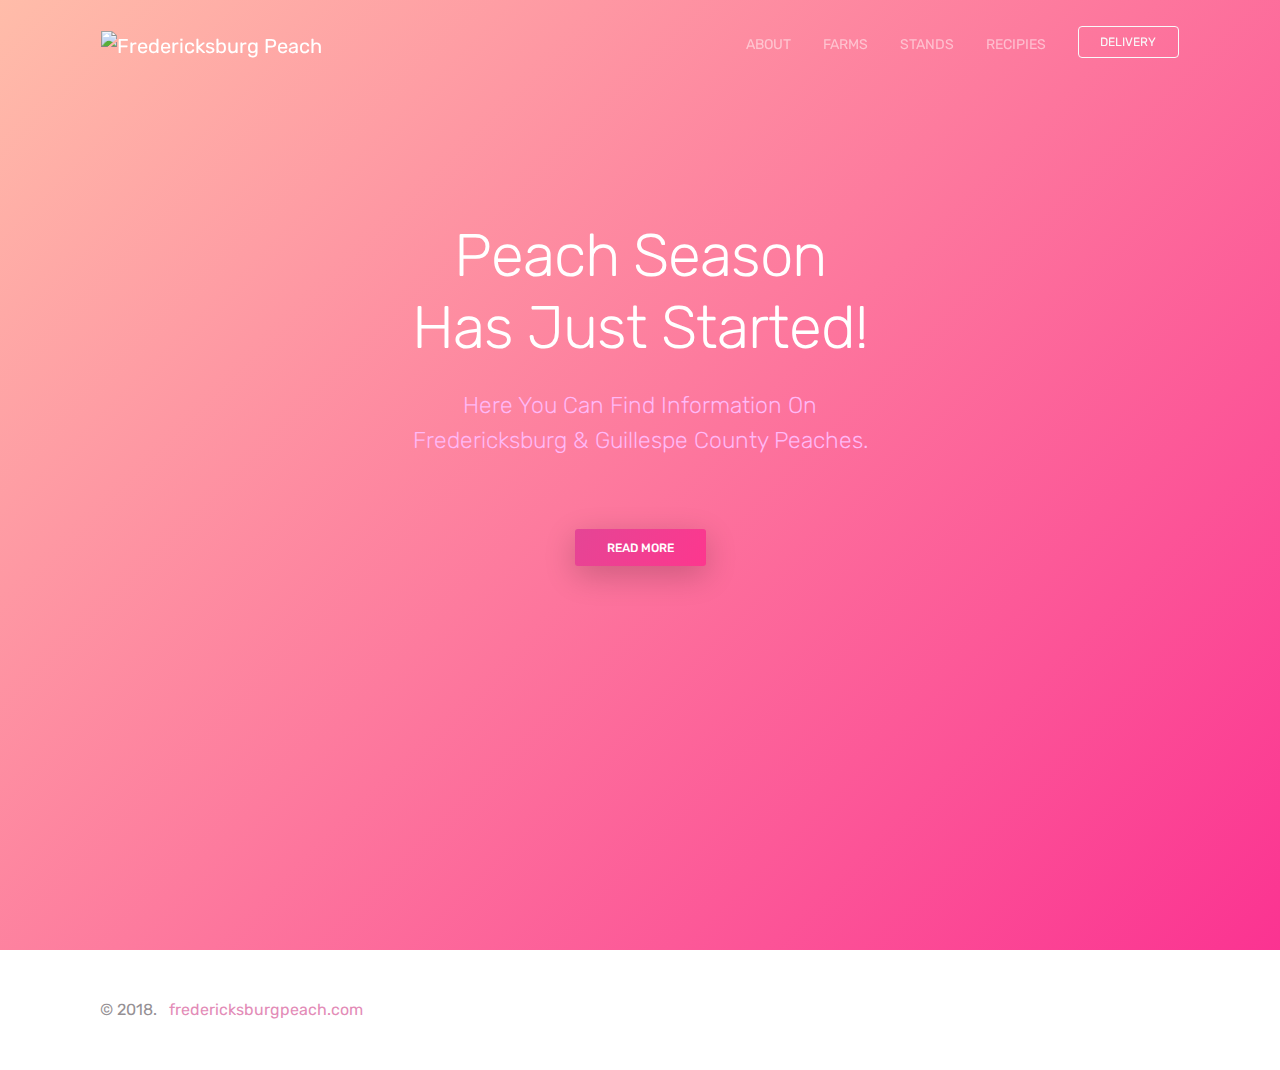
==== commit 8bfdad67: "Update index.html" ====
--- a/index.html
+++ b/index.html
@@ -14,8 +14,8 @@
     <!-- Required meta tags -->
     <meta charset="utf-8">
     <meta name="viewport" content="width=device-width, initial-scale=1, shrink-to-fit=no">
-    <meta name="description" content="Mobland - Mobile App Landing Page Template">
-    <meta name="keywords" content="HTML5, bootstrap, mobile, app, landing, ios, android, responsive">
+    <meta name="description" content="Your source for Hill Country Peaches!">
+    <meta name="keywords" content="Fredericksburg, Peaches, Produce, Stands, Farms, Delivery">
 
     <!-- Font -->
     <link rel="dns-prefetch" href="//fonts.googleapis.com">
@@ -43,9 +43,13 @@
                         <a class="navbar-brand" href="index.html"><img src="images/logo.png" class="img-fluid" alt="Fredericksburg Peach"></a> <button class="navbar-toggler" type="button" data-toggle="collapse" data-target="#navbar" aria-controls="navbar" aria-expanded="false" aria-label="Toggle navigation"> <span class="navbar-toggler-icon"></span> </button>
                         <div class="collapse navbar-collapse" id="navbar">
                             <ul class="navbar-nav ml-auto">
-                              <li class="nav-item"> <a class="nav-link" href="about.html">ABOUT</a> </li>
-                              <li class="nav-item"> <a class="nav-link" href="farms.html">FARMS</a> </li>
-                              <li class="nav-item"> <a class="nav-link" href="stands.html">STANDS</a> </li>
+                              
+                                                          <li class="nav-item"> <a class="nav-link" href="about.html">ABOUT</a> </li>
+                            <li class="nav-item"> <a class="nav-link" href="farms.html">FARMS</a> </li>
+                            <li class="nav-item"> <a class="nav-link" href="stands.html">STANDS</a> </li>
+
+                                <li class="nav-item"> <a class="nav-link" href="recipies.html">RECIPIES</a> </li>
+
                               <li class="nav-item"><a href="delivery.html" class="btn btn-outline-light my-3 my-sm-0 ml-lg-3">DELIVERY</a></li>
                             </ul>
                         </div>
--- a/css/style.css
+++ b/css/style.css
@@ -240,10 +240,10 @@
 }
 
 .bg-gradient {
-    background-image: -moz-linear-gradient( 135deg, rgba(60, 8, 118, 0.8) 0%, rgba(250, 0, 118, 0.8) 100%);
-    background-image: -webkit-linear-gradient( 135deg, rgba(60, 8, 118, 0.8) 0%, rgba(250, 0, 118, 0.8) 100%);
-    background-image: -ms-linear-gradient( 135deg, rgba(60, 8, 118, 0.8) 0%, rgba(250, 0, 118, 0.8) 100%);
-    background-image: linear-gradient( 135deg, rgba(60, 8, 118, 0.8) 0%, rgba(250, 0, 118, 0.8) 100%);
+    background-image: -moz-linear-gradient( 135deg, rgba(255, 172, 148, 0.8) 0%, rgba(250, 0, 118, 0.8) 100%);
+    background-image: -webkit-linear-gradient( 135deg, rgba(255, 172, 148, 0.8) 0%, rgba(250, 0, 118, 0.8) 100%);
+    background-image: -ms-linear-gradient( 135deg, rgba(255, 172, 148, 0.8) 0%, rgba(250, 0, 118, 0.8) 100%);
+    background-image: linear-gradient( 135deg, rgba(255, 172, 148, 0.8) 0%, rgba(250, 0, 118, 0.8) 100%);
 }
 
 .tagline {
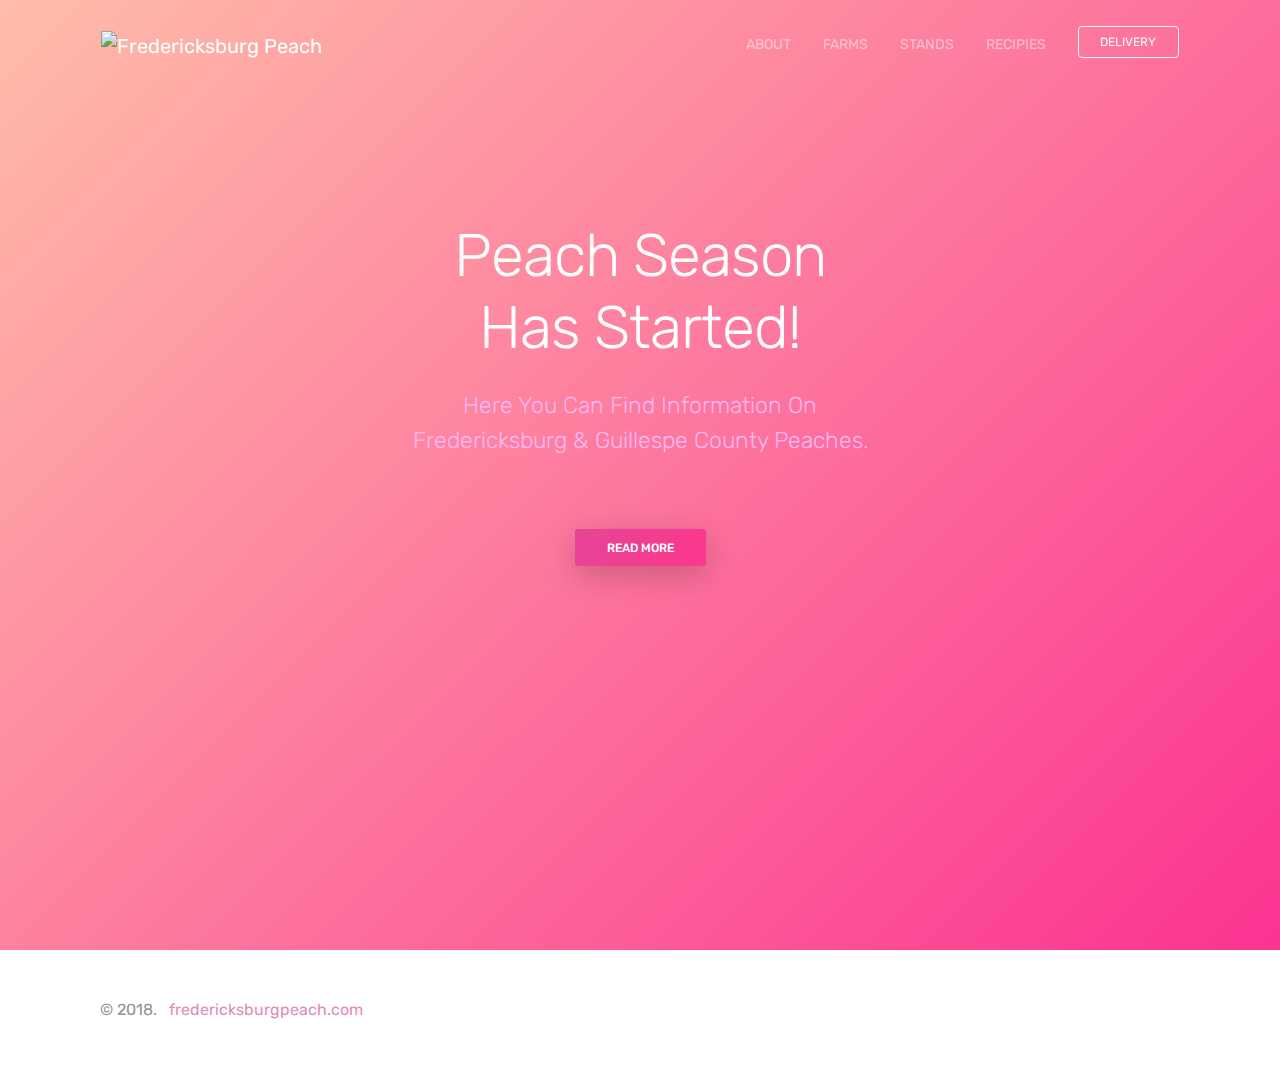
==== commit 647855d3: "Update index.html" ====
--- a/index.html
+++ b/index.html
@@ -14,8 +14,9 @@
     <!-- Required meta tags -->
     <meta charset="utf-8">
     <meta name="viewport" content="width=device-width, initial-scale=1, shrink-to-fit=no">
-    <meta name="description" content="Your source for Hill Country Peaches!">
-    <meta name="keywords" content="Fredericksburg, Peaches, Produce, Stands, Farms, Delivery">
+<meta name="description" content="Fredericksburg Peach - Your Source for Hill Country Peaches!">
+    <meta name="keywords" content="Fredericksburg, peaches, produce, stands, farms, delivery">
+
 
     <!-- Font -->
     <link rel="dns-prefetch" href="//fonts.googleapis.com">
@@ -62,7 +63,7 @@
 
     <header class="bg-gradient" id="home">
         <div class="container mt-5">
-          <br><br><br>  <h1>Peach Season<br> Has Just Started!</h1>
+          <br><br><br>  <h1>Peach Season<br> Has Started!</h1>
             <p class="tagline">Here You Can Find Information On <br> Fredericksburg & Guillespe County Peaches.  </p>
             <br><br><br>                <a href="about.html" class="btn btn-primary">Read more</a></div> <br><br><br><br><br> <br><br><br><br><br> <br><br><br><br><br> <br>
         </div>
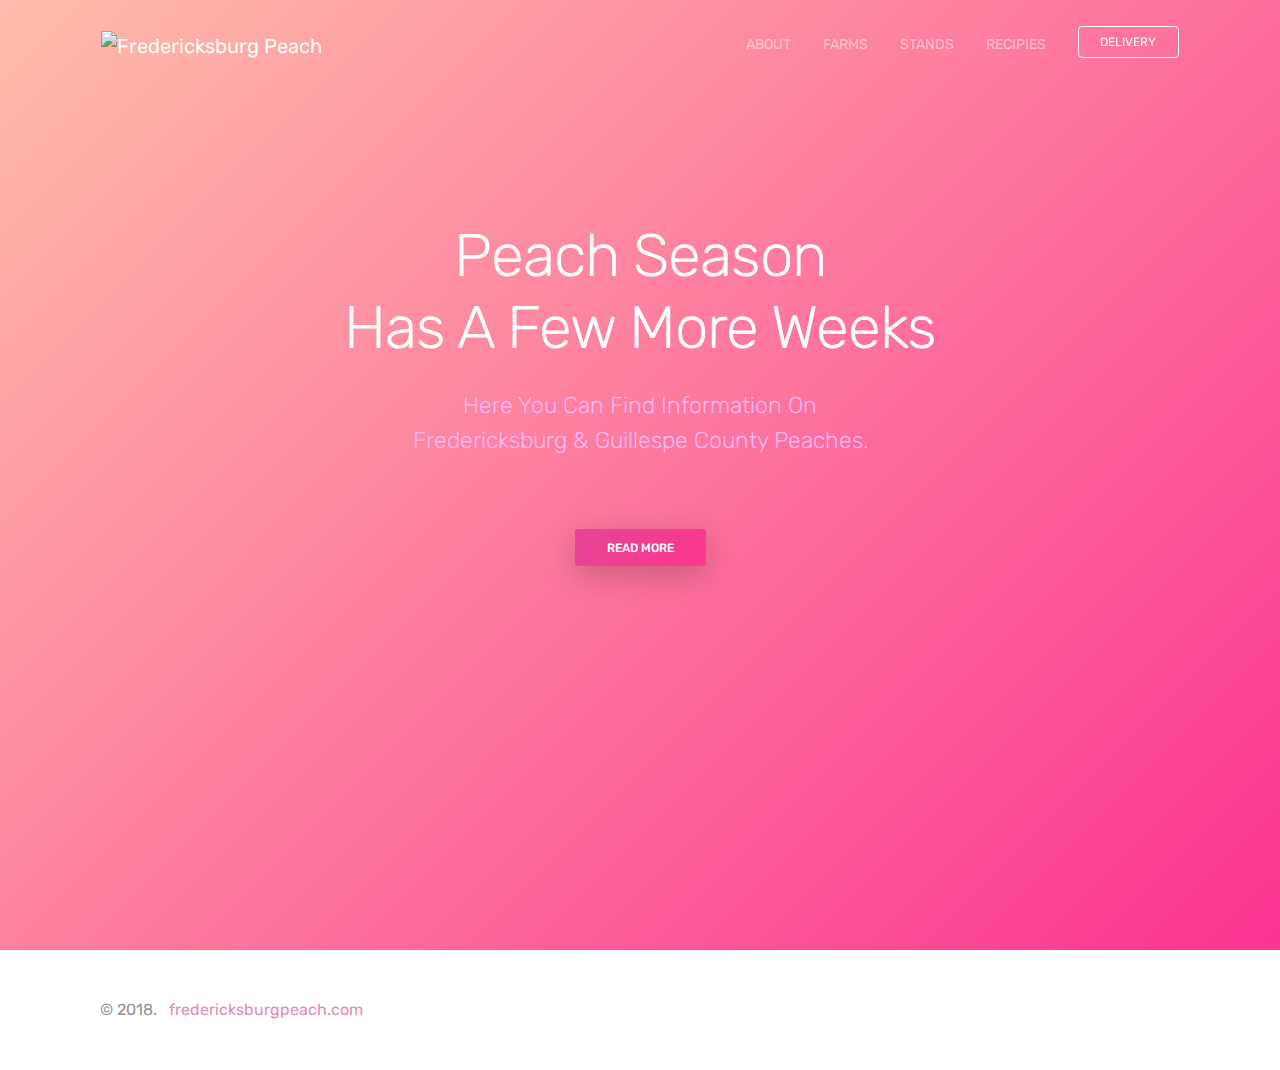
==== commit 645f3ff5: "Update index.html" ====
--- a/index.html
+++ b/index.html
@@ -63,7 +63,7 @@
 
     <header class="bg-gradient" id="home">
         <div class="container mt-5">
-          <br><br><br>  <h1>Peach Season<br> Has Started!</h1>
+          <br><br><br>  <h1>Peach Season<br> Has A Few More Weeks</h1>
             <p class="tagline">Here You Can Find Information On <br> Fredericksburg & Guillespe County Peaches.  </p>
             <br><br><br>                <a href="about.html" class="btn btn-primary">Read more</a></div> <br><br><br><br><br> <br><br><br><br><br> <br><br><br><br><br> <br>
         </div>
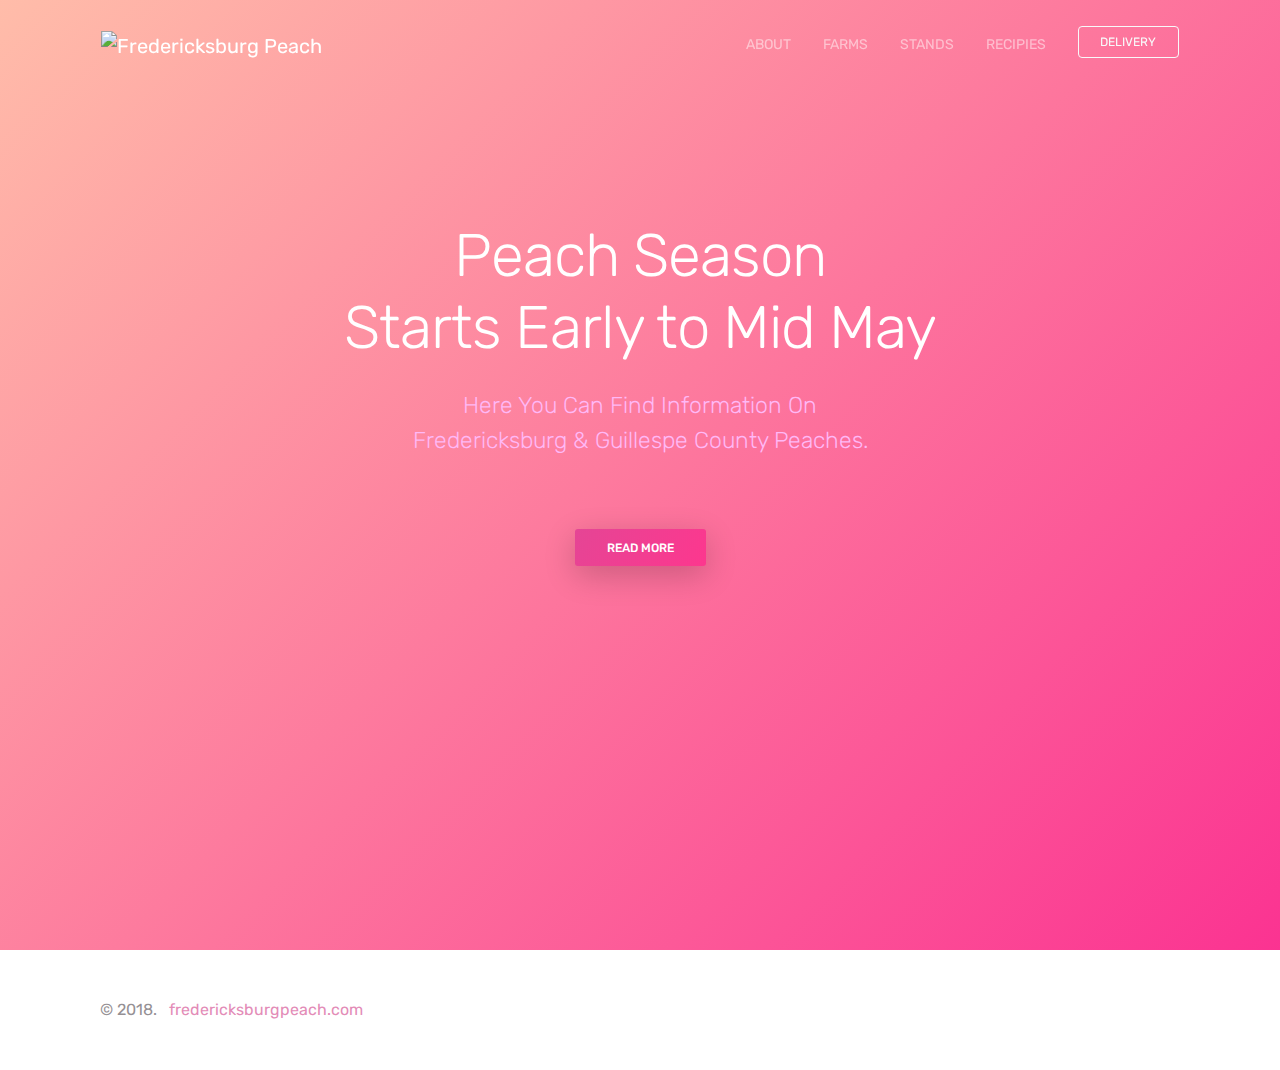
==== commit 14e19654: "Update index.html" ====
--- a/index.html
+++ b/index.html
@@ -47,7 +47,7 @@
                               
                                                           <li class="nav-item"> <a class="nav-link" href="about.html">ABOUT</a> </li>
                             <li class="nav-item"> <a class="nav-link" href="farms.html">FARMS</a> </li>
-                            <li class="nav-item"> <a class="nav-link" href="stands.html">STANDS</a> </li>
+                            <li class="nav-item"> <a class="nav-link" href="index.html">STANDS</a> </li>
 
                                 <li class="nav-item"> <a class="nav-link" href="recipies.html">RECIPIES</a> </li>
 
@@ -63,7 +63,7 @@
 
     <header class="bg-gradient" id="home">
         <div class="container mt-5">
-          <br><br><br>  <h1>Peach Season<br> Has A Few More Weeks</h1>
+          <br><br><br>  <h1>Peach Season<br> Starts Early to Mid May</h1>
             <p class="tagline">Here You Can Find Information On <br> Fredericksburg & Guillespe County Peaches.  </p>
             <br><br><br>                <a href="about.html" class="btn btn-primary">Read more</a></div> <br><br><br><br><br> <br><br><br><br><br> <br><br><br><br><br> <br>
         </div>
